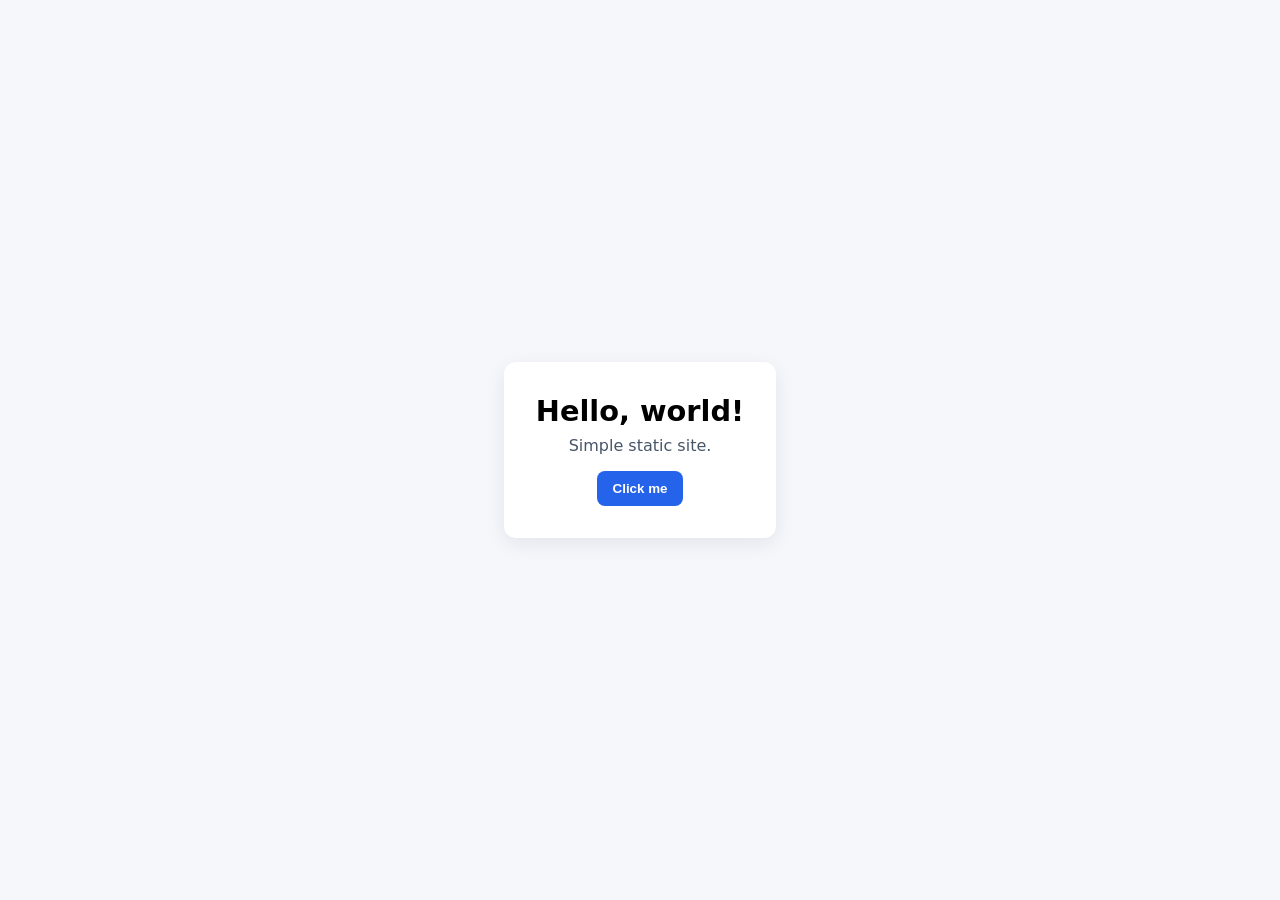
==== index.html @ e0316a24 "Initial commit" ====
<!doctype html>
<html lang="en">
<head>
  <meta charset="utf-8">
  <meta name="viewport" content="width=device-width,initial-scale=1">
  <title>Hello World</title>
  <link rel="stylesheet" href="styles.css">
</head>
<body>
  <main>
    <h1>Hello, world!</h1>
    <p>Simple static site.</p>
    <button id="greet">Click me</button>
  </main>
  <script src="script.js"></script>
</body>
</html>
---- styles.css ----
*{box-sizing:border-box;margin:0;padding:0}
body{font-family:system-ui,-apple-system,'Segoe UI',Roboto,Helvetica,Arial,sans-serif;min-height:100vh;display:flex;align-items:center;justify-content:center;background:#f5f7fb}
main{background:#fff;padding:32px;border-radius:12px;box-shadow:0 6px 20px rgba(20,30,60,.08);text-align:center}
h1{font-size:1.8rem;margin-bottom:8px}
p{color:#475569;margin-bottom:16px}
button{padding:10px 16px;border-radius:8px;border:none;background:#2563eb;color:#fff;cursor:pointer;font-weight:600}
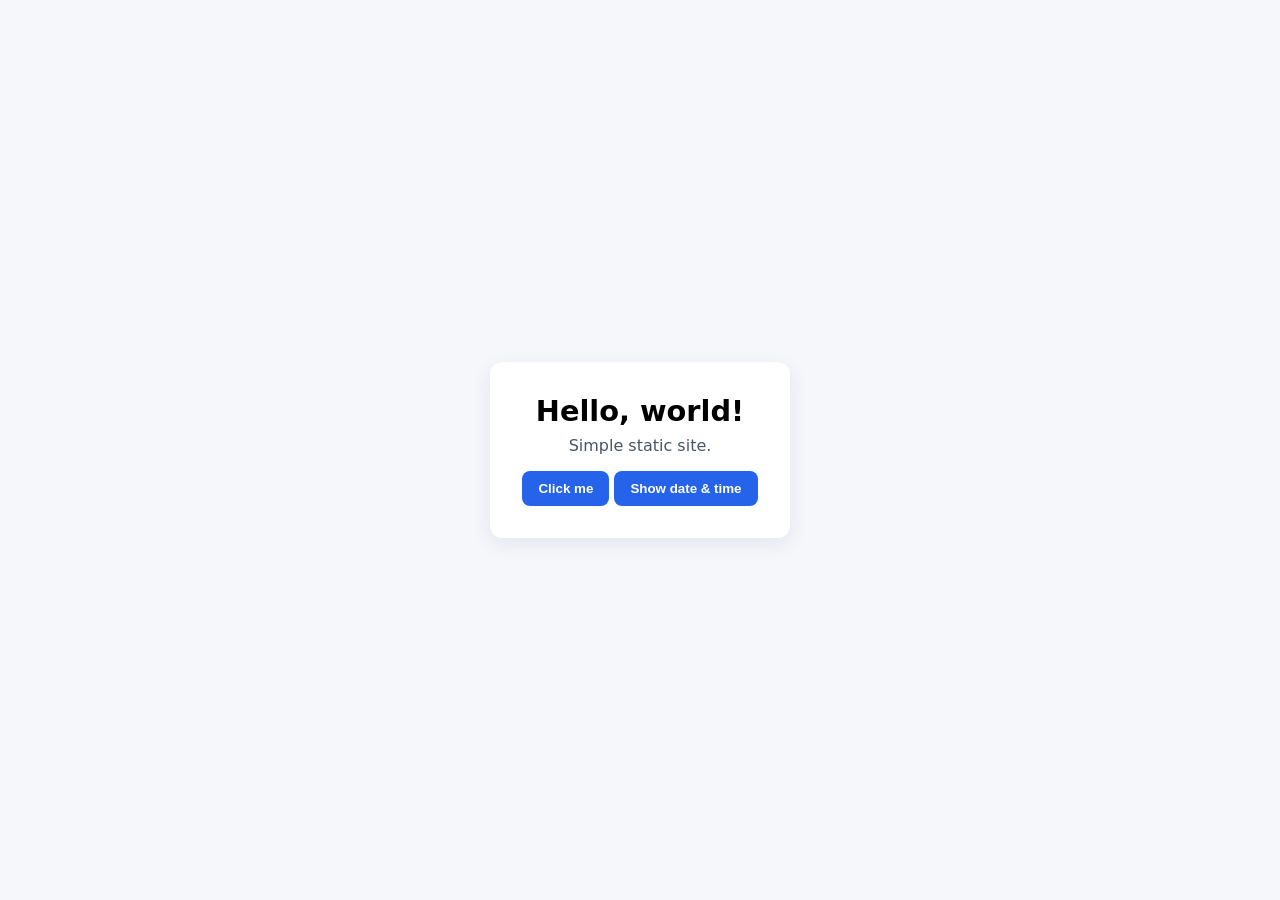
==== commit 6c6a6807: "Add date/time page and link from main page" ====
--- a/index.html
+++ b/index.html
@@ -11,6 +11,7 @@
     <h1>Hello, world!</h1>
     <p>Simple static site.</p>
     <button id="greet">Click me</button>
+    <button id="show-time">Show date & time</button>
   </main>
   <script src="script.js"></script>
 </body>
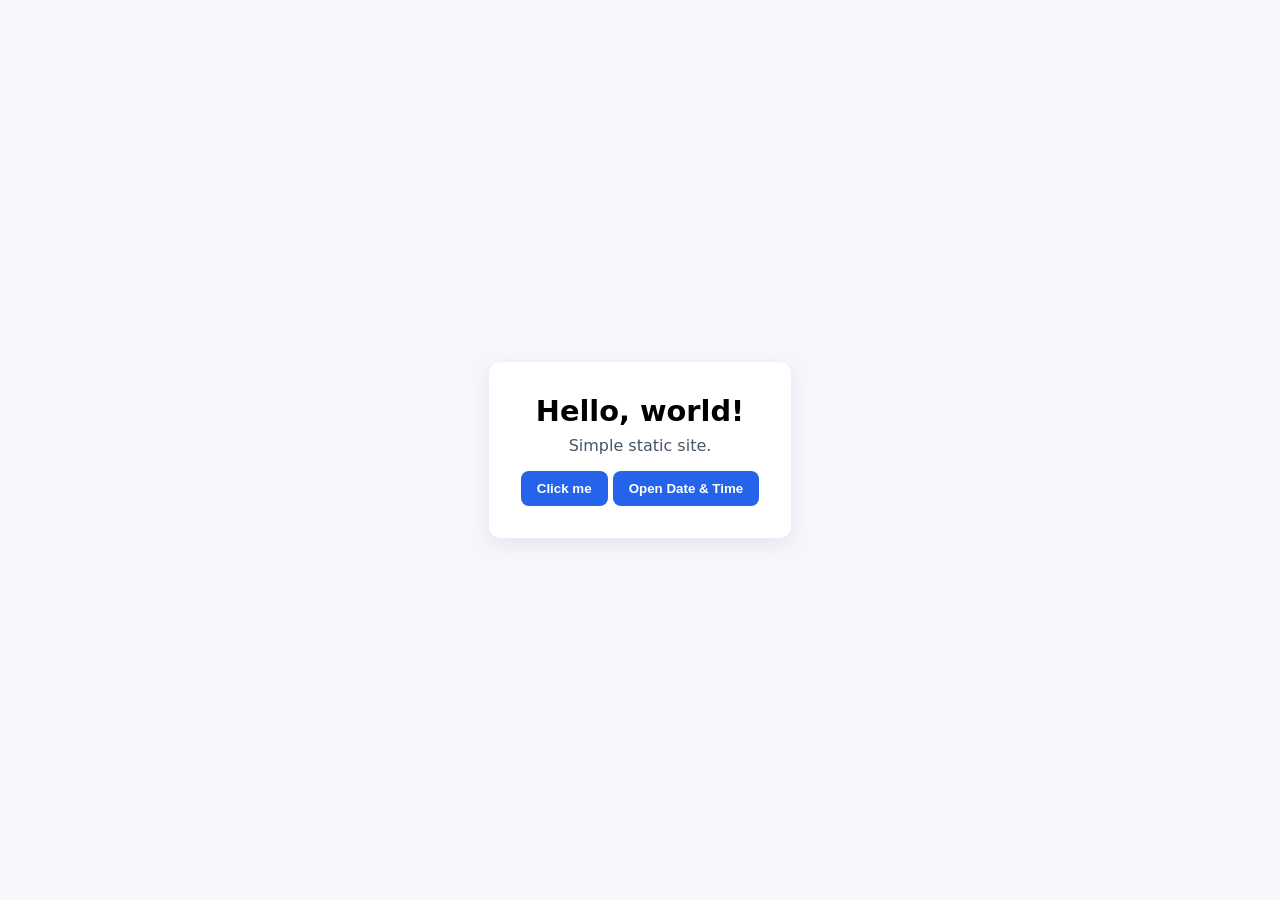
==== commit 88919eea: "Add datetime page and button" ====
--- a/index.html
+++ b/index.html
@@ -11,7 +11,7 @@
     <h1>Hello, world!</h1>
     <p>Simple static site.</p>
     <button id="greet">Click me</button>
-    <button id="show-time">Show date & time</button>
+    <button id="open-datetime">Open Date & Time</button>
   </main>
   <script src="script.js"></script>
 </body>
